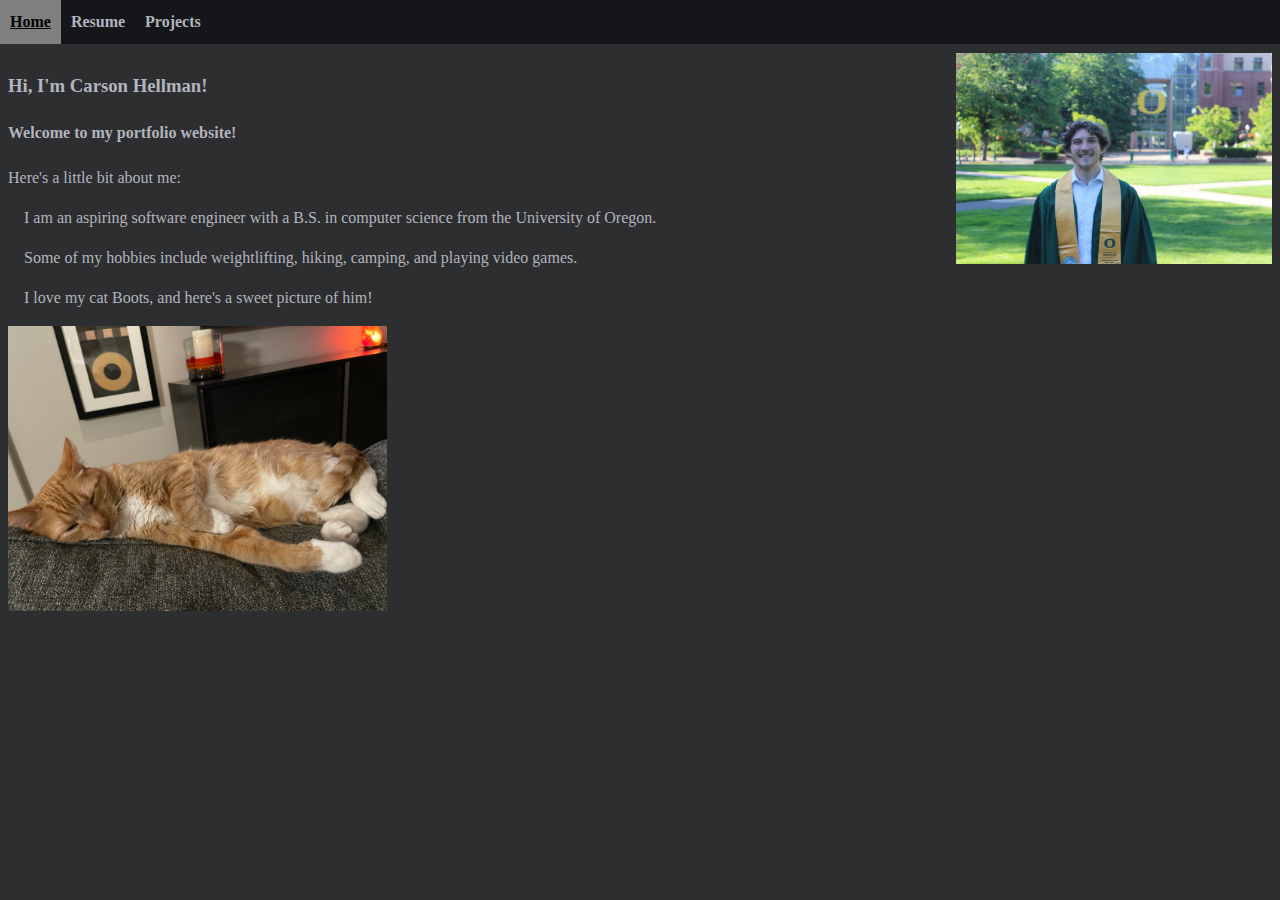
==== index.html @ da4e3e8d "uploading initial content" ====
<!DOCTYPE html>

<html lang="en">
<meta charset="UTF-8">
<title>Web Page</title>
<meta name="viewport" content="width=device-width,initial-scale=1">
<link rel="stylesheet" href="web.css">

<nav>
<ul>
    <li><a class="selected" href="./index.html">Home</a></li>
    <li><a href="./resume.html">Resume</a></li>
    <li><a href="./projects.html">Projects</a></li>
</ul>
</nav>

<body>
    <img class="headshot" alt="Headshot Image" src="./gradImg.jpeg">
    <div>
        <h3>Hi, I'm Carson Hellman!</h3>
        <h4>Welcome to my portfolio website!</h4>
        <p>Here's a little bit about me:</p>
        <p>&emsp;I am an aspiring software engineer with a B.S. in computer science from the University of Oregon.</p>
        <p>&emsp;Some of my hobbies include weightlifting, hiking, camping, and playing video games.</p>
        <p>&emsp;I love my cat Boots, and here's a sweet picture of him!</p>
        <img class="smallPhoto" alt="Cat Image" src="cat.JPEG">  
    </div>
</body>


</html>
---- web.css ----
nav {
    position: fixed;
    top: 0px;
    left: 0px;
    background-color: rgb(20, 22, 25);
    overflow: hidden;
    width: 100%;
}

.selected {
    text-decoration: underline;
}

nav h3 {
    padding-left: 10px;
    color: black;
}

body {
    padding-top: 45px;
    color: rgb(179, 180, 189);
    background-color: rgb(44, 46, 48);
    line-height: 1.5;
}

ul {
    list-style-type: none;
    margin: 0;
    padding: 0;
    overflow: hidden;
  }

li {
    float: left;
}

li a {
    list-style-type: none;
    display: block;
    text-align: center;
    margin: 0;
    padding: 10px;
    text-decoration: none;
    color: rgb(179, 180, 189);
}

li a:hover {
    background-color: gray;
    color: black;
}

canvas {
    border: 1px solid black;
}

.controls {
    position: absolute;
    margin-left: 10px;
    display: inline-block;
}

.slider {
    margin-bottom: 10px;
}

#colorDisplay {
    width: 100px;
    height: 30px;
    border: 1px solid black;
    background-color: red;
}

.grid {
    display: grid;
    grid-template-columns: repeat(3,minmax(0, 1fr));
    row-gap: 50px;
    overflow: hidden;
    text-align: center;
    font-size: large;
}

.gridItem {
    position: relative;
    border: 0.5px solid black;
}

img {
    max-width: 100%;
    max-height: 100%;
}

.gridLink {
    margin-bottom: 0%;
}

.headshot {
    max-width: 25%;
    max-height: 20%;
    float: right;
}

a {
    color: rgb(88, 166, 255);
    font-weight: bold;
    text-decoration: none;
}

.smallPhoto {
    max-width: 30%;
    max-height: 10%;
}
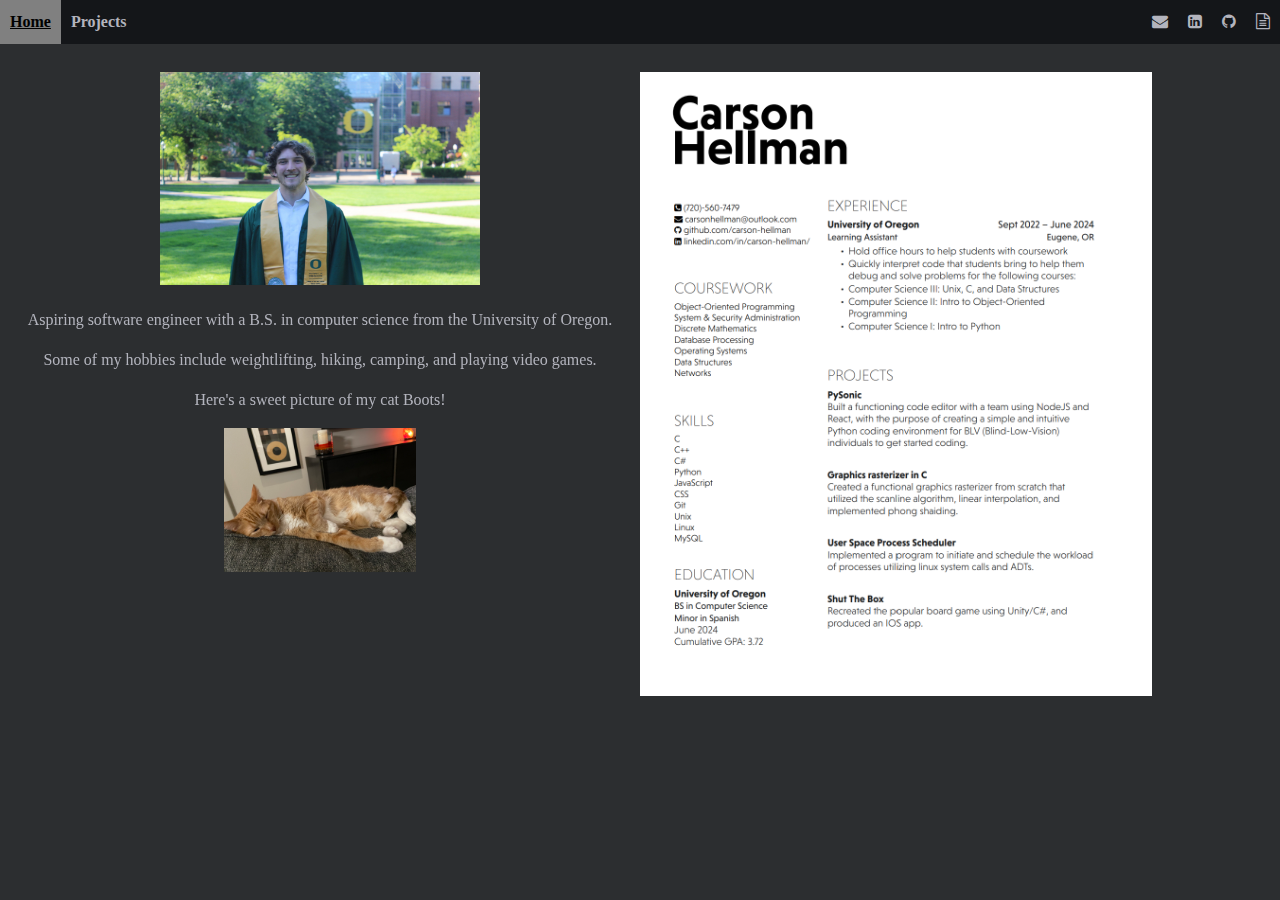
==== commit 45ff2393: "more visual updates" ====
--- a/index.html
+++ b/index.html
@@ -2,30 +2,38 @@
 
 <html lang="en">
 <meta charset="UTF-8">
-<title>Web Page</title>
+<title>Carson Hellman - Portfolio</title>
+<link type="image/png" sizes="16x16" rel="icon" href="./icons8-resume-website-16.png">
 <meta name="viewport" content="width=device-width,initial-scale=1">
 <link rel="stylesheet" href="web.css">
+<link rel="stylesheet" href="https://cdnjs.cloudflare.com/ajax/libs/font-awesome/4.7.0/css/font-awesome.min.css">
 
 <nav>
 <ul>
     <li><a class="selected" href="./index.html">Home</a></li>
-    <li><a href="./resume.html">Resume</a></li>
     <li><a href="./projects.html">Projects</a></li>
+    <li style="float: right;"><a href="./Carson_Hellman_Resume.pdf" download=""><i class="fa fa-file-text-o"></i></a></li>
+    <li style="float: right;"><a href="https://github.com/carson-hellman"><i class="fa fa-github"></i></a></li>
+    <li style="float: right;"><a href="https://www.linkedin.com/in/carson-hellman/"><i class="fa fa-linkedin-square"></i></a></li>
+    <li style="float: right;"><a href="mailto:carsonhellman@outlook.com"><i class="fa fa-envelope"></i></a></li>
 </ul>
 </nav>
 
 <body>
-    <img class="headshot" alt="Headshot Image" src="./gradImg.jpeg">
-    <div>
-        <h3>Hi, I'm Carson Hellman!</h3>
-        <h4>Welcome to my portfolio website!</h4>
-        <p>Here's a little bit about me:</p>
-        <p>&emsp;I am an aspiring software engineer with a B.S. in computer science from the University of Oregon.</p>
-        <p>&emsp;Some of my hobbies include weightlifting, hiking, camping, and playing video games.</p>
-        <p>&emsp;I love my cat Boots, and here's a sweet picture of him!</p>
-        <img class="smallPhoto" alt="Cat Image" src="cat.JPEG">  
-    </div>
+    <div class="split left">
+        <div class="centered">
+            <img class="headshot" alt="Headshot Image" src="./gradImg.jpeg">
+            <p>Aspiring software engineer with a B.S. in computer science from the University of Oregon.</p>
+            <p>Some of my hobbies include weightlifting, hiking, camping, and playing video games.</p>
+            <p>Here's a sweet picture of my cat Boots!</p>
+            <img class="smallPhoto" alt="Cat Image" src="cat.JPEG">
+        </div>
+      </div>
+      
+      <div class="split right">
+        <img src="resume_image.png" style="max-width: 80%;">
+      </div>
+
 </body>
 
-
 </html>--- a/web.css
+++ b/web.css
@@ -5,15 +5,11 @@
     background-color: rgb(20, 22, 25);
     overflow: hidden;
     width: 100%;
+    z-index: 99999;
 }
 
 .selected {
     text-decoration: underline;
-}
-
-nav h3 {
-    padding-left: 10px;
-    color: black;
 }
 
 body {
@@ -36,7 +32,7 @@
 
 li a {
     list-style-type: none;
-    display: block;
+    display: inline-block;
     text-align: center;
     margin: 0;
     padding: 10px;
@@ -73,7 +69,7 @@
 .grid {
     display: grid;
     grid-template-columns: repeat(3,minmax(0, 1fr));
-    row-gap: 50px;
+    row-gap: 0px;
     overflow: hidden;
     text-align: center;
     font-size: large;
@@ -94,9 +90,8 @@
 }
 
 .headshot {
-    max-width: 25%;
+    max-width: 50%;
     max-height: 20%;
-    float: right;
 }
 
 a {
@@ -108,4 +103,32 @@
 .smallPhoto {
     max-width: 30%;
     max-height: 10%;
-}+}
+
+.bio {
+    max-width: 50%;
+    display: block;
+    height: 100%;
+}
+
+.split {
+    height: 100%;
+    width: 50%;
+    position: fixed;
+    z-index: 1;
+    top: 8%;
+    overflow-x: hidden;
+  }
+
+.left {
+    left: 0%;
+}
+
+.right {
+    right: 0%;
+}
+
+.centered {
+    position: absolute;
+    text-align: center;
+  }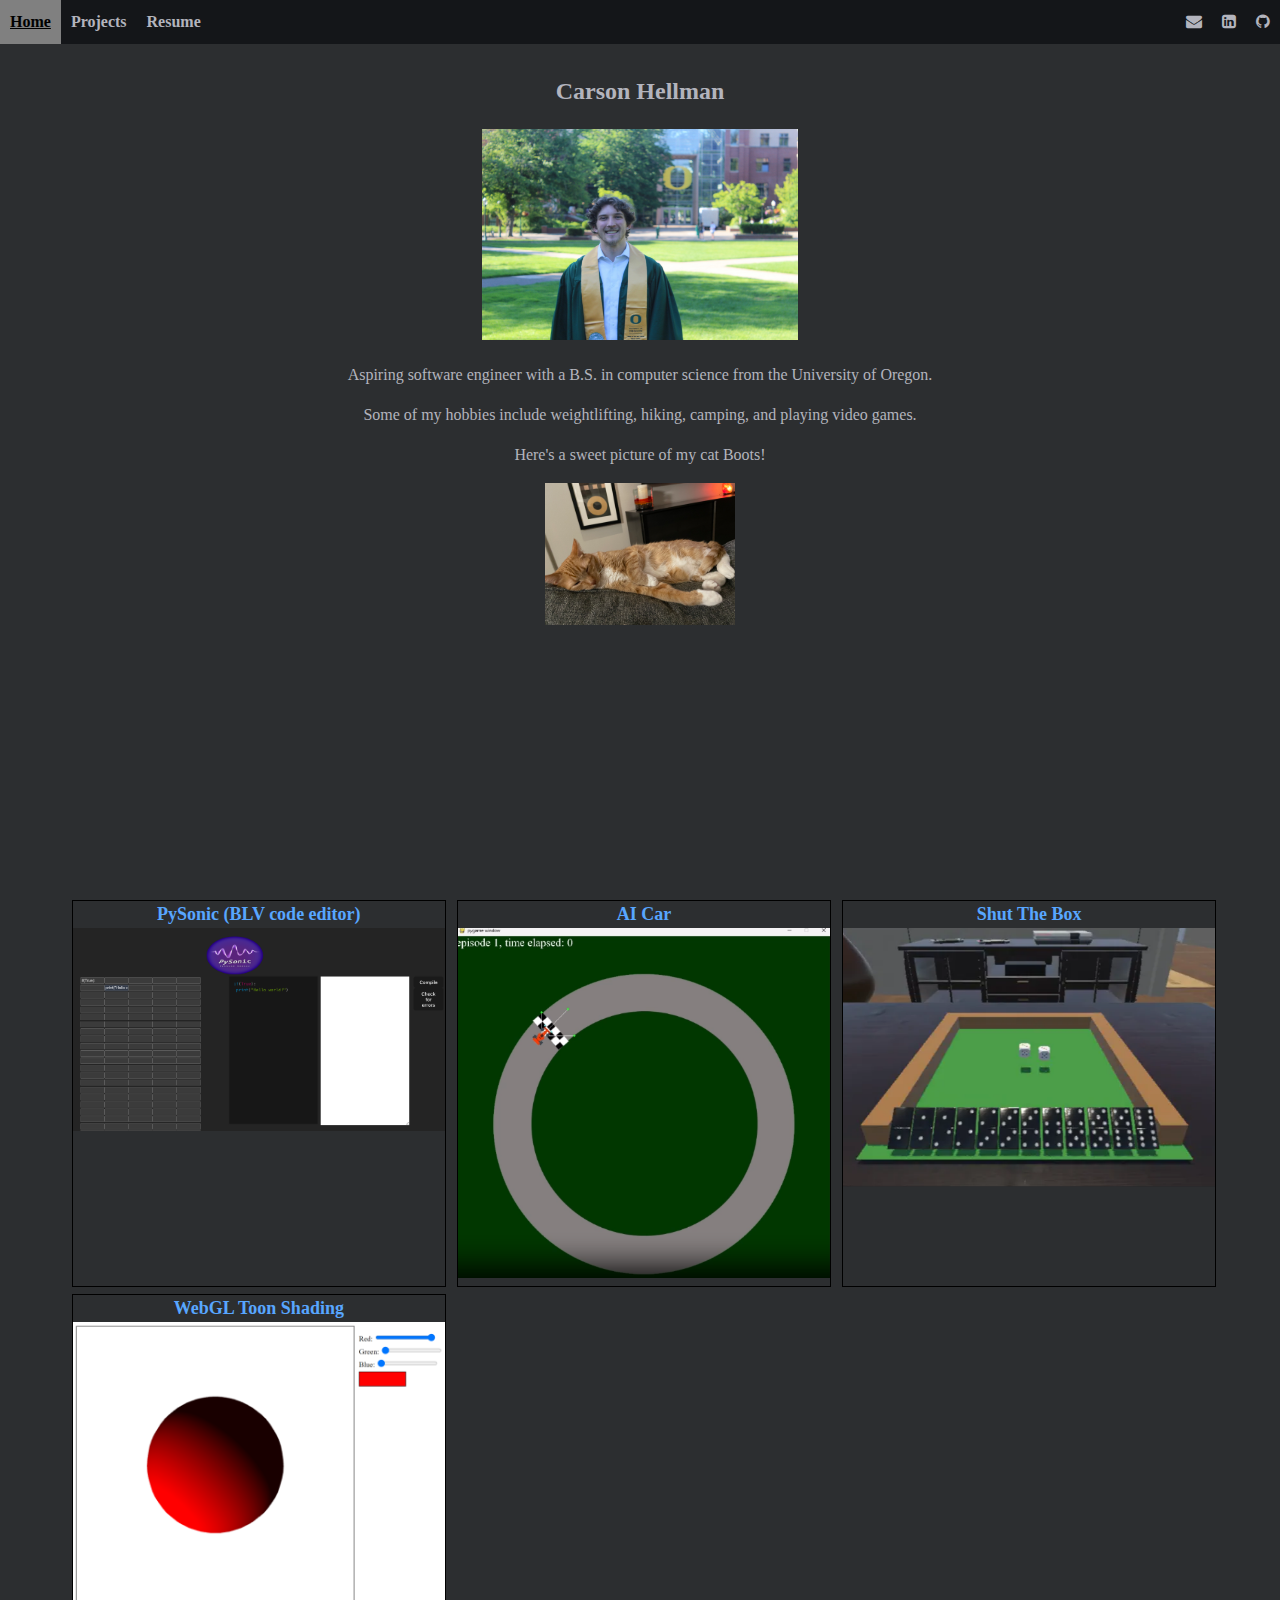
==== commit ef9fcb5c: "combined project and home page" ====
--- a/index.html
+++ b/index.html
@@ -11,8 +11,8 @@
 <nav>
 <ul>
     <li><a class="selected" href="./index.html">Home</a></li>
-    <li><a href="./projects.html">Projects</a></li>
-    <li style="float: right;"><a href="./Carson_Hellman_Resume.pdf" download=""><i class="fa fa-file-text-o"></i></a></li>
+    <li><a href="./index.html#projects">Projects</a></li>
+    <li><a target="_blank" rel="noopener noreferrer" href="./Carson_Hellman_Resume.pdf">Resume</a></li>
     <li style="float: right;"><a href="https://github.com/carson-hellman"><i class="fa fa-github"></i></a></li>
     <li style="float: right;"><a href="https://www.linkedin.com/in/carson-hellman/"><i class="fa fa-linkedin-square"></i></a></li>
     <li style="float: right;"><a href="mailto:carsonhellman@outlook.com"><i class="fa fa-envelope"></i></a></li>
@@ -20,19 +20,89 @@
 </nav>
 
 <body>
-    <div class="split left">
-        <div class="centered">
-            <img class="headshot" alt="Headshot Image" src="./gradImg.jpeg">
-            <p>Aspiring software engineer with a B.S. in computer science from the University of Oregon.</p>
-            <p>Some of my hobbies include weightlifting, hiking, camping, and playing video games.</p>
-            <p>Here's a sweet picture of my cat Boots!</p>
-            <img class="smallPhoto" alt="Cat Image" src="cat.JPEG">
+    <div>
+        <h2>Carson Hellman</h2>
+        <img class="headshot" alt="Headshot Image" src="./gradImg.jpeg">
+        <p>Aspiring software engineer with a B.S. in computer science from the University of Oregon.</p>
+        <p>Some of my hobbies include weightlifting, hiking, camping, and playing video games.</p>
+        <p>Here's a sweet picture of my cat Boots!</p>
+        <img class="smallPhoto" alt="Cat Image" src="cat.JPEG">
+    </div>
+
+    <div class="scrollLocation" id="projects"></div>
+    <div class="grid">
+        <div class="gridItem">
+            <a href="https://github.com/carson-hellman/PySonic">PySonic (BLV code editor)</a>
+            <br>
+            <img alt="PySonic Img" src="./PySonicImg.png">
+            <div class="gridItemPopUp">
+                <p>
+                    <br>
+                    (University Group Project)
+                    <br><br>
+                    A web-based code editor for BLV (blind and low-vision) beginner programmers.
+                    <br><br>
+                    Technolgy used:
+                    <br>
+                    React<br>
+                    Node.js<br>
+                </p>
+            </div>
         </div>
-      </div>
-      
-      <div class="split right">
-        <img src="resume_image.png" style="max-width: 80%;">
-      </div>
+        <div class="gridItem">
+            <a href="https://github.com/carson-hellman/AI_car">AI Car</a>
+            <br>
+            <img alt="Car Preview Img" src="./preview_thumbnail.png">
+            <div class="gridItemPopUp">
+                <p>
+                    <br>
+                    I wanted to learn a little about AI,
+                    <br>
+                    so I built a neural network capable of driving a car around a track.
+                    <br><br>
+                    Technolgy used:
+                    <br>
+                    Python<br>
+                    Numpy<br>
+                    Pandas<br>
+                    Pygame<br>
+                </p>
+            </div>
+        </div>
+        <div class="gridItem">
+            <a href="https://github.com/carson-hellman/ShutTheBox">Shut The Box</a>
+            <br>
+            <img alt="Shut The Box Preview Image" src="./ShutTheBoxImg.png">
+            <div class="gridItemPopUp">
+                <p>
+                    <br>
+                    Passion project to develop a mobile version of a board game my family likes to play.
+                    <br><br>
+                    Technolgy used:
+                    <br>
+                    Unity<br>
+                    C#<br>
+                </p>
+            </div>
+        </div>
+        <div class="gridItem">
+            <a href="./webglPproject.html">WebGL Toon Shading</a>
+            <br>
+            <img alt="Toon Shader Img" src="./toonImg.png">
+            <div class="gridItemPopUp">
+                <p>
+                    <br>
+                    Simple WebGl project to implement toon shading for fun.
+                    <br><br>
+                    Technolgy used:
+                    <br>
+                    WebGL<br>
+                    JavaScript<br>
+                    HTML<br>
+                </p>
+            </div>
+        </div> 
+    </div>
 
 </body>
 
--- a/web.css
+++ b/web.css
@@ -17,6 +17,8 @@
     color: rgb(179, 180, 189);
     background-color: rgb(44, 46, 48);
     line-height: 1.5;
+    margin-bottom: 2%;
+    text-align: center;
 }
 
 ul {
@@ -69,10 +71,14 @@
 .grid {
     display: grid;
     grid-template-columns: repeat(3,minmax(0, 1fr));
-    row-gap: 0px;
-    overflow: hidden;
+    row-gap: 1%;
+    column-gap: 1%;
     text-align: center;
     font-size: large;
+    position: absolute;
+    top: 100%;
+    margin-left: 5%;
+    margin-right: 5%;
 }
 
 .gridItem {
@@ -80,17 +86,46 @@
     border: 0.5px solid black;
 }
 
+.gridItem a {
+    position: absolute;
+    width: 100%;
+    height: 100%;
+    top: 0;
+    left: 0;
+    z-index: 2;
+}
+
+.gridItem:hover .gridItemPopUp{
+    visibility: visible;
+    border: 1px solid rgb(88, 166, 255);
+}
+
+.gridItem .gridItemPopUp{
+    visibility: hidden;
+    position: absolute;
+    width: 100%;
+    height: 100%;
+    top: 0;
+    left: 0;
+    z-index: 1;
+    background-color: rgb(20, 22, 25);
+    color: rgb(88, 166, 255);
+    overflow: hidden;
+}
+
+.gridItem .gridItemPopUp p{
+    position: relative;
+    top: 20%;
+    z-index: 0;
+}
+
 img {
     max-width: 100%;
     max-height: 100%;
 }
 
-.gridLink {
-    margin-bottom: 0%;
-}
-
 .headshot {
-    max-width: 50%;
+    max-width: 25%;
     max-height: 20%;
 }
 
@@ -101,7 +136,7 @@
 }
 
 .smallPhoto {
-    max-width: 30%;
+    max-width: 15%;
     max-height: 10%;
 }
 
@@ -111,24 +146,6 @@
     height: 100%;
 }
 
-.split {
-    height: 100%;
-    width: 50%;
-    position: fixed;
-    z-index: 1;
-    top: 8%;
-    overflow-x: hidden;
-  }
-
-.left {
-    left: 0%;
+html {
+    scroll-behavior: smooth;
 }
-
-.right {
-    right: 0%;
-}
-
-.centered {
-    position: absolute;
-    text-align: center;
-  }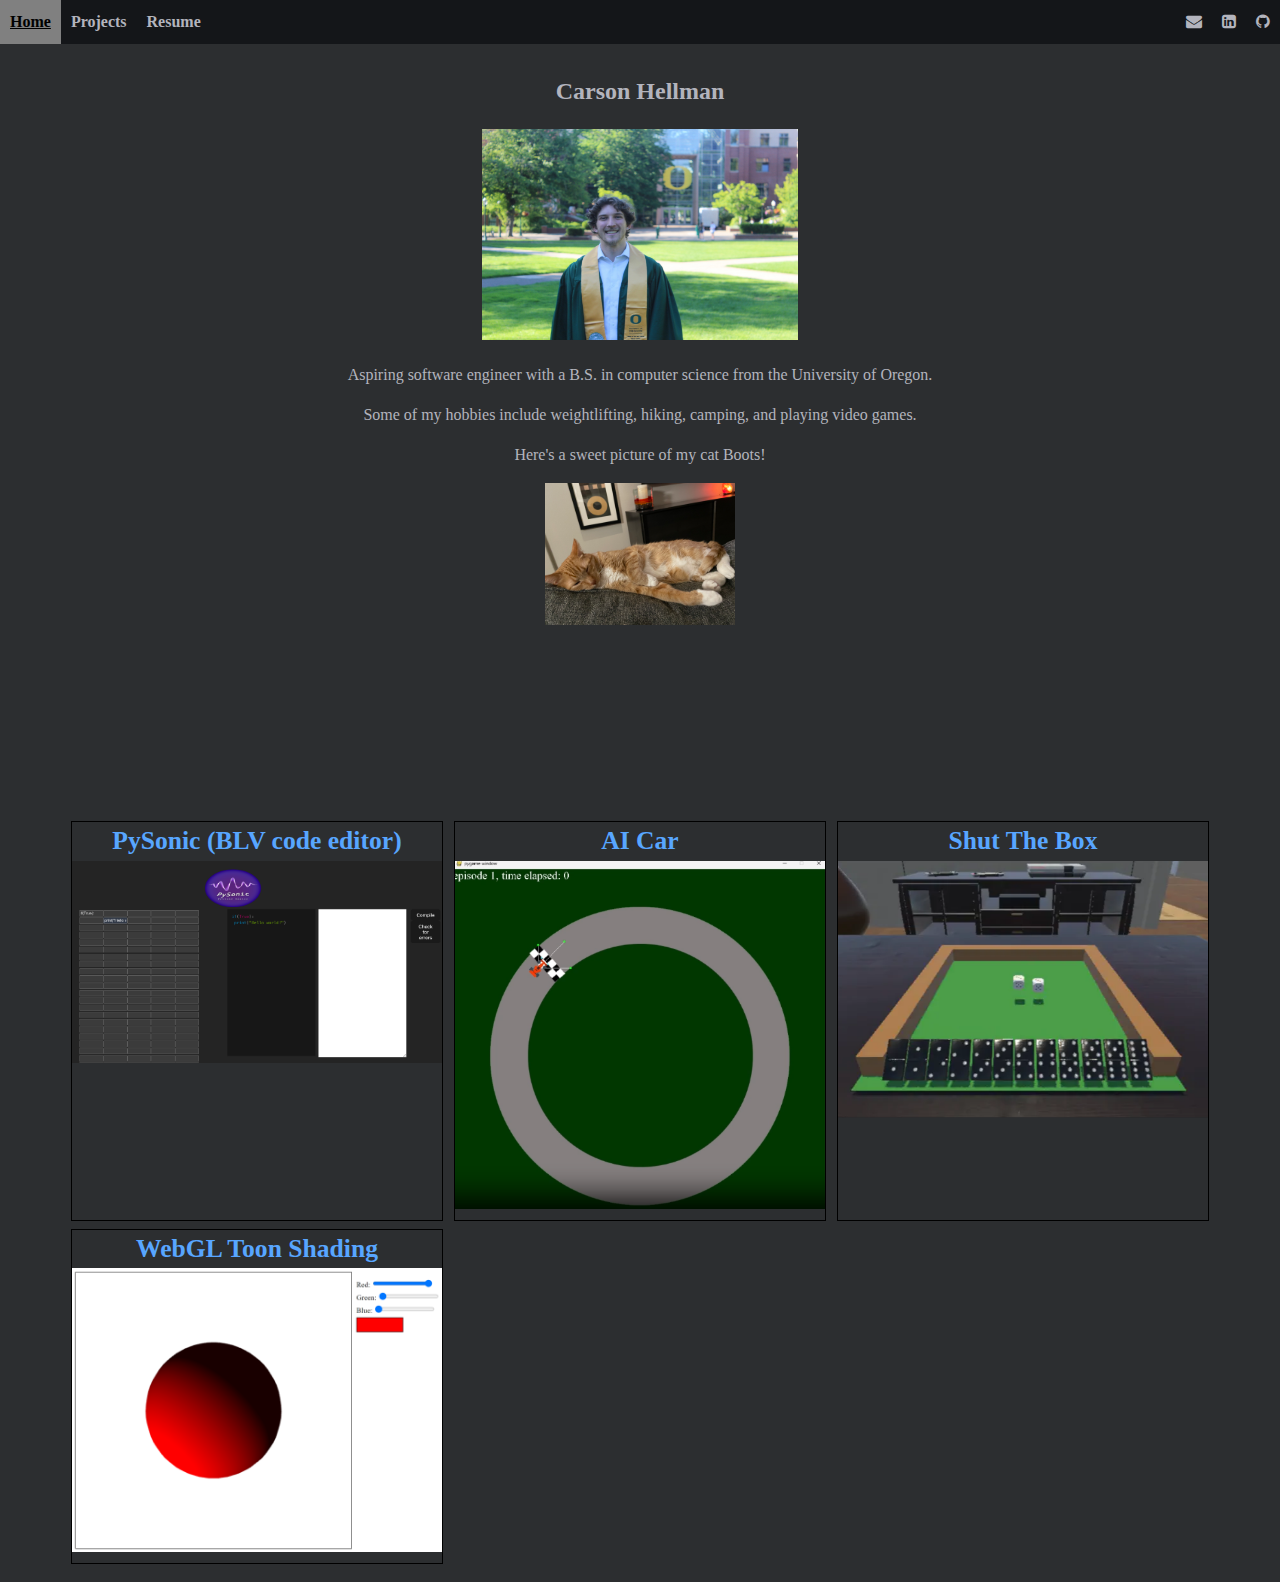
==== commit ea3bb609: "fixed project text resizing" ====
--- a/index.html
+++ b/index.html
@@ -20,7 +20,7 @@
 </nav>
 
 <body>
-    <div>
+    <div class="bio">
         <h2>Carson Hellman</h2>
         <img class="headshot" alt="Headshot Image" src="./gradImg.jpeg">
         <p>Aspiring software engineer with a B.S. in computer science from the University of Oregon.</p>
@@ -103,7 +103,6 @@
             </div>
         </div> 
     </div>
-
 </body>
 
 </html>--- a/web.css
+++ b/web.css
@@ -74,9 +74,7 @@
     row-gap: 1%;
     column-gap: 1%;
     text-align: center;
-    font-size: large;
-    position: absolute;
-    top: 100%;
+    font-size: 2vw;
     margin-left: 5%;
     margin-right: 5%;
 }
@@ -87,6 +85,7 @@
 }
 
 .gridItem a {
+    display: block;
     position: absolute;
     width: 100%;
     height: 100%;
@@ -115,18 +114,19 @@
 
 .gridItem .gridItemPopUp p{
     position: relative;
+    font-size: 1.5vw;
     top: 20%;
     z-index: 0;
+}
+
+.gridItem img {
+    max-width: 100%;
+    max-height: 100%;
 }
 
 img {
     max-width: 100%;
     max-height: 100%;
-}
-
-.headshot {
-    max-width: 25%;
-    max-height: 20%;
 }
 
 a {
@@ -135,17 +135,25 @@
     text-decoration: none;
 }
 
+.headshot {
+    max-width: 25%;
+    max-height: 20%;
+}
+
 .smallPhoto {
     max-width: 15%;
     max-height: 10%;
 }
 
 .bio {
-    max-width: 50%;
-    display: block;
-    height: 100%;
+    padding-bottom: 10%;
 }
 
 html {
     scroll-behavior: smooth;
 }
+
+.scrollLocation {
+    padding-top: 5%;
+    height: 10%;
+}